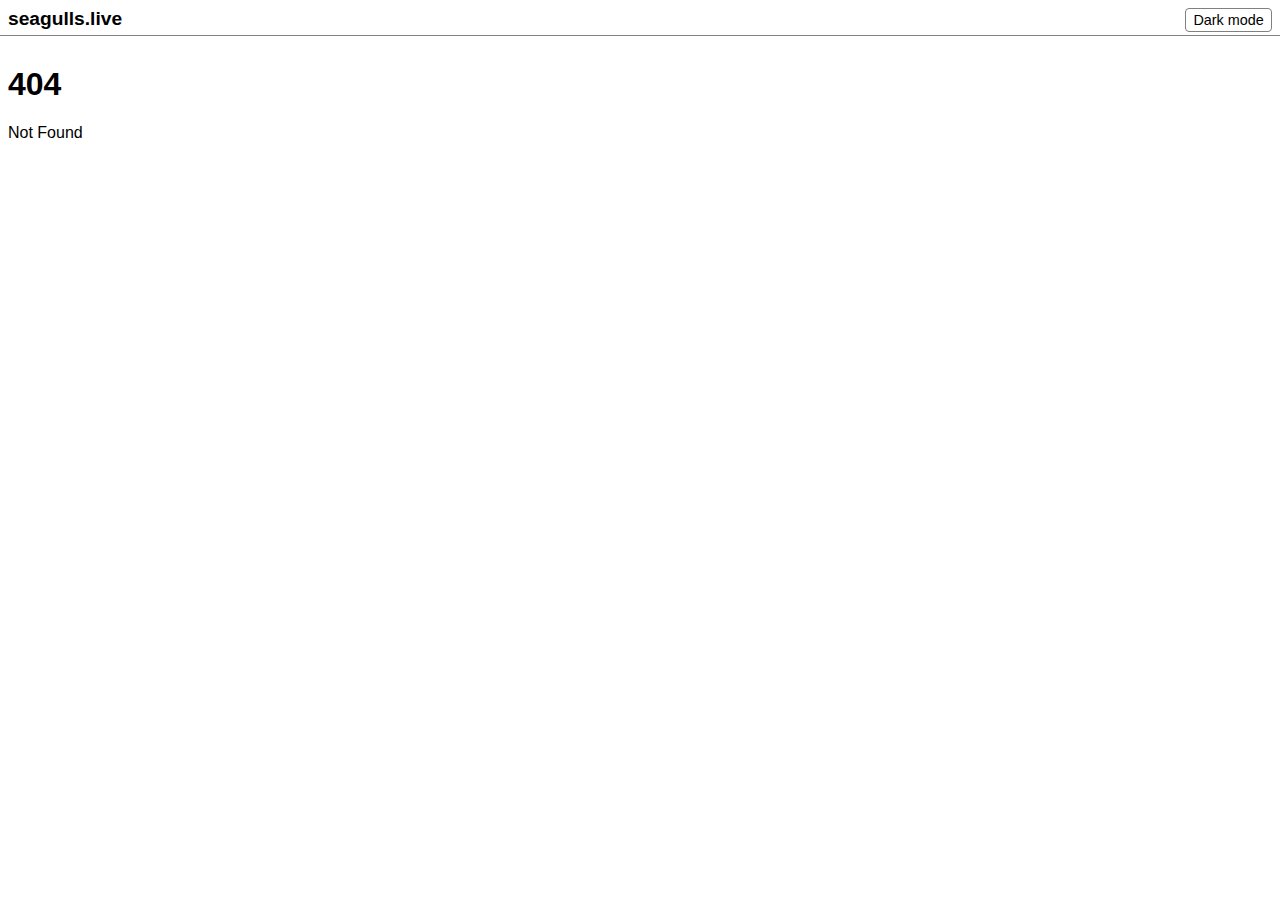
==== index.html @ a39ff1e8 "lelele" ====
<!doctype html>
<html lang="en">
	<head>
		<meta charset="utf-8" />
		<meta name="viewport" content="width=device-width, initial-scale=1" />
		<title>seagulls.live</title>
		<link rel="icon" href="/favicon.png" />

		
		<link rel="modulepreload" href="/_app/immutable/entry/start.BBZEqbzn.js">
		<link rel="modulepreload" href="/_app/immutable/chunks/CDzZJT79.js">
		<link rel="modulepreload" href="/_app/immutable/chunks/DXORa8Mb.js">
		<link rel="modulepreload" href="/_app/immutable/chunks/eGBEAET3.js">
		<link rel="modulepreload" href="/_app/immutable/entry/app.l7Ta3ucf.js">
		<link rel="modulepreload" href="/_app/immutable/chunks/CAnrLxbL.js">
		<link rel="modulepreload" href="/_app/immutable/chunks/Cc8CCPXp.js">
		<link rel="modulepreload" href="/_app/immutable/chunks/Bxv1uYZc.js">
		<link rel="modulepreload" href="/_app/immutable/chunks/mYDVGgDj.js">
		<link rel="modulepreload" href="/_app/immutable/chunks/C3NEGiT9.js">
	</head>
	<body data-sveltekit-preload-data="hover">
		<div style="display: contents">
			<script>
				{
					__sveltekit_hoy6in = {
						base: ""
					};

					const element = document.currentScript.parentElement;

					Promise.all([
						import("/_app/immutable/entry/start.BBZEqbzn.js"),
						import("/_app/immutable/entry/app.l7Ta3ucf.js")
					]).then(([kit, app]) => {
						kit.start(app, element);
					});
				}
			</script>
		</div>
	</body>
</html>
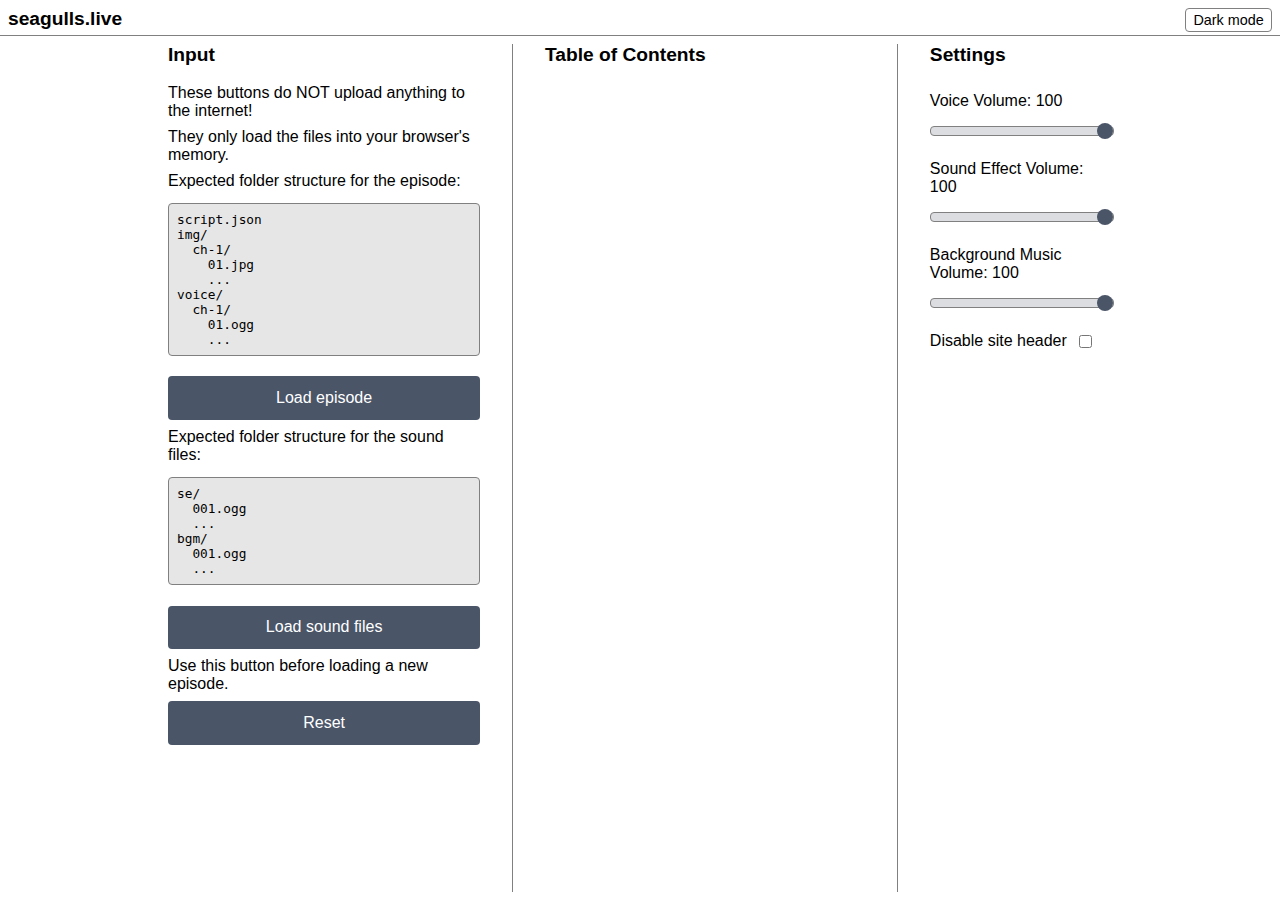
==== commit a44bb340: "static fr no cap" ====
--- a/index.html
+++ b/index.html
@@ -7,32 +7,58 @@
 		<link rel="icon" href="/favicon.png" />
 
 		
-		<link rel="modulepreload" href="/_app/immutable/entry/start.BBZEqbzn.js">
-		<link rel="modulepreload" href="/_app/immutable/chunks/CDzZJT79.js">
-		<link rel="modulepreload" href="/_app/immutable/chunks/DXORa8Mb.js">
-		<link rel="modulepreload" href="/_app/immutable/chunks/eGBEAET3.js">
-		<link rel="modulepreload" href="/_app/immutable/entry/app.l7Ta3ucf.js">
-		<link rel="modulepreload" href="/_app/immutable/chunks/CAnrLxbL.js">
-		<link rel="modulepreload" href="/_app/immutable/chunks/Cc8CCPXp.js">
-		<link rel="modulepreload" href="/_app/immutable/chunks/Bxv1uYZc.js">
-		<link rel="modulepreload" href="/_app/immutable/chunks/mYDVGgDj.js">
-		<link rel="modulepreload" href="/_app/immutable/chunks/C3NEGiT9.js">
+		<link href="./_app/immutable/assets/0.C5sqUzyl.css" rel="stylesheet">
+		<link href="./_app/immutable/assets/2.D-cQ0qUz.css" rel="stylesheet">
+		<link rel="modulepreload" href="./_app/immutable/entry/start.Bv8WYU9A.js">
+		<link rel="modulepreload" href="./_app/immutable/chunks/B6OcQNqC.js">
+		<link rel="modulepreload" href="./_app/immutable/chunks/BVU-3qzR.js">
+		<link rel="modulepreload" href="./_app/immutable/chunks/Dphl-Ng_.js">
+		<link rel="modulepreload" href="./_app/immutable/entry/app.ESNHGwnl.js">
+		<link rel="modulepreload" href="./_app/immutable/chunks/D55yNazv.js">
+		<link rel="modulepreload" href="./_app/immutable/chunks/BYIqi1aN.js">
+		<link rel="modulepreload" href="./_app/immutable/chunks/BW63avb5.js">
+		<link rel="modulepreload" href="./_app/immutable/chunks/D5UK6Jkh.js">
+		<link rel="modulepreload" href="./_app/immutable/nodes/0.-PmLo_D5.js">
+		<link rel="modulepreload" href="./_app/immutable/chunks/DiEe7jLX.js">
+		<link rel="modulepreload" href="./_app/immutable/chunks/B-StGhUn.js">
+		<link rel="modulepreload" href="./_app/immutable/nodes/2.CEzZD5pu.js">
+		<link rel="modulepreload" href="./_app/immutable/chunks/C3zVJj6d.js">
+		<link rel="modulepreload" href="./_app/immutable/chunks/CH4POJUP.js">
 	</head>
 	<body data-sveltekit-preload-data="hover">
-		<div style="display: contents">
+		<div style="display: contents"><!--[--><!--[--><!----><div class="everything svelte-1sbbftz"><!--[--><div class="header svelte-1sbbftz"><a href="/" class="title svelte-1sbbftz">seagulls.live</a> <div class="header-right svelte-1sbbftz"><button class="toggle-button svelte-1sbbftz">Dark mode</button></div></div><!--]--> <div class="content svelte-1sbbftz"><!----><!----><div class="main-container svelte-rxgdlo"><div class="loading-container svelte-rxgdlo"><div class="title svelte-rxgdlo">Input</div> <div>These buttons do NOT upload anything to the internet!</div> <div>They only load the files into your browser's memory.</div> <div>Expected folder structure for the episode: <pre class="code svelte-rxgdlo">script.json
+img/
+  ch-1/
+    01.jpg
+    ...
+voice/
+  ch-1/
+    01.ogg
+    ...</pre></div> <button class="load-button svelte-rxgdlo">Load episode</button> <div>Expected folder structure for the sound files: <pre class="code svelte-rxgdlo">se/
+  001.ogg
+  ...
+bgm/
+  001.ogg
+  ...</pre></div> <button class="load-button svelte-rxgdlo">Load sound files</button> <div>Use this button before loading a new episode.</div> <button class="load-button svelte-rxgdlo">Reset</button> <!--[!--><!--]--> <!--[!--><!--]--></div> <div class="vertical-divider svelte-rxgdlo"></div> <div class="toc-container svelte-rxgdlo"><div class="title svelte-rxgdlo">Table of Contents</div> <!--[--><!--]--></div> <div class="vertical-divider svelte-rxgdlo"></div> <div class="settings-container svelte-rxgdlo"><div class="title svelte-rxgdlo">Settings</div> <div class="settings-content svelte-rxgdlo"><div class="settings-content-group svelte-rxgdlo"><label for="voice-volume">Voice Volume: 100</label> <input type="range" id="voice-volume" min="0" max="100" value="100" class="svelte-rxgdlo"></div> <div class="settings-content-group svelte-rxgdlo"><label for="se-volume">Sound Effect Volume: 100</label> <input type="range" id="se-volume" min="0" max="100" value="100" class="svelte-rxgdlo"></div> <div class="settings-content-group svelte-rxgdlo"><label for="bgm-volume">Background Music Volume: 100</label> <input type="range" id="bgm-volume" min="0" max="100" value="100" class="svelte-rxgdlo"></div> <div class="settings-content-checkbox-group svelte-rxgdlo"><label for="enable-header">Disable site header</label> <input type="checkbox" id="disable-header"></div></div></div></div><!----><!----></div></div><!----><!--]--> <!--[!--><!--]--><!--]-->
+			
 			<script>
 				{
-					__sveltekit_hoy6in = {
-						base: ""
+					__sveltekit_5m2enr = {
+						base: new URL(".", location).pathname.slice(0, -1)
 					};
 
 					const element = document.currentScript.parentElement;
 
 					Promise.all([
-						import("/_app/immutable/entry/start.BBZEqbzn.js"),
-						import("/_app/immutable/entry/app.l7Ta3ucf.js")
+						import("./_app/immutable/entry/start.Bv8WYU9A.js"),
+						import("./_app/immutable/entry/app.ESNHGwnl.js")
 					]).then(([kit, app]) => {
-						kit.start(app, element);
+						kit.start(app, element, {
+							node_ids: [0, 2],
+							data: [null,null],
+							form: null,
+							error: null
+						});
 					});
 				}
 			</script>
--- a/_app/immutable/assets/0.C5sqUzyl.css
+++ b/_app/immutable/assets/0.C5sqUzyl.css
@@ -0,0 +1 @@
+:root{--color-primary: #4a5568;--color-background: white;--color-contrast: black;--color-muted: #808080}:root.dark-mode{--color-primary: #7b98cb;--color-background: rgb(60, 60, 60);--color-contrast: white;--color-muted: #808080}body{font-family:Arial;font-size:16px;margin:0;padding:0;background-color:var(--color-background);color:var(--color-contrast)}a{color:inherit;text-decoration:none}a:hover{text-decoration:underline}.everything.svelte-1sbbftz{display:flex;flex-direction:column;height:100vh;width:100vw}.header.svelte-1sbbftz{display:flex;flex-direction:row;justify-content:flex-start;height:1.2em;padding:.5em;border-bottom:1px solid var(--color-muted)}.title.svelte-1sbbftz{font-size:1.2em;font-weight:700}.content.svelte-1sbbftz{flex:1;overflow-y:auto;padding:.5em}.header-right.svelte-1sbbftz{margin-left:auto}.toggle-button.svelte-1sbbftz{color:var(--color-contrast);background-color:var(--color-background);border:1px solid var(--color-muted);border-radius:.25rem;font-size:.9em;padding:.2em .5em}
--- a/_app/immutable/assets/2.D-cQ0qUz.css
+++ b/_app/immutable/assets/2.D-cQ0qUz.css
@@ -0,0 +1 @@
+.title.svelte-rxgdlo{font-size:1.2em;font-weight:700;margin-bottom:.5em}.vertical-divider.svelte-rxgdlo{width:1px;background-color:var(--color-muted)}.main-container.svelte-rxgdlo{display:flex;flex-direction:row;justify-content:center;align-items:stretch;gap:2em;padding-left:10em;padding-right:10em;height:100%}.loading-container.svelte-rxgdlo{display:flex;flex-direction:column;gap:.5em}.settings-container.svelte-rxgdlo,.settings-content.svelte-rxgdlo{display:flex;flex-direction:column;gap:1em}.settings-content-group.svelte-rxgdlo{display:flex;flex-direction:column;gap:.5em}.settings-content-checkbox-group.svelte-rxgdlo{display:flex;flex-direction:row;gap:.5em}.load-button.svelte-rxgdlo{max-width:20em}.toc-container.svelte-rxgdlo{display:flex;flex-direction:column;min-width:20em;gap:.5em}.load-button.svelte-rxgdlo{padding:.8rem 1.5rem;background-color:var(--color-primary);color:var(--color-background);border:none;border-radius:.25rem;font-size:1rem;cursor:pointer;transition:background-color .2s}.load-button.svelte-rxgdlo:hover:not(:disabled){background-color:color-mix(in srgb,var(--color-primary) 80%,var(--color-contrast) 20%)}.load-button.svelte-rxgdlo:disabled{opacity:.7;cursor:not-allowed}.progress.svelte-rxgdlo{margin-top:1rem;height:20px;background-color:var(--color-background);border-radius:.25rem;overflow:hidden;position:relative}.progress-bar.svelte-rxgdlo{height:100%;background-color:var(--color-primary);transition:width .3s ease}.progress-text.svelte-rxgdlo{position:absolute;top:0;left:0;right:0;bottom:0;display:flex;align-items:center;justify-content:center;color:#fff;font-weight:700;text-shadow:0 0 2px rgba(0,0,0,.5)}.errors.svelte-rxgdlo{margin-top:1rem;color:#e53e3e}.code.svelte-rxgdlo{background-color:color-mix(in srgb,var(--color-background) 90%,var(--color-contrast) 10%);border-radius:.25rem;border:1px solid var(--color-muted);padding:.5rem;font-size:.8rem}input[type=range].svelte-rxgdlo{-webkit-appearance:none;width:100%;height:8px;border-radius:4px;background:color-mix(in srgb,var(--color-primary) 20%,var(--color-background) 80%);outline:none;border:1px solid var(--color-muted);margin:8px 0;position:relative}input[type=range].svelte-rxgdlo::-webkit-slider-thumb{-webkit-appearance:none;-moz-appearance:none;appearance:none;width:16px;height:16px;border-radius:50%;background:var(--color-primary);cursor:pointer;margin-top:-4px}input[type=range].svelte-rxgdlo::-moz-range-thumb{width:16px;height:16px;border-radius:50%;background:var(--color-primary);cursor:pointer;border:none}input[type=range].svelte-rxgdlo::-moz-range-progress{background-color:var(--color-primary);height:8px;border-radius:4px}input[type=range].svelte-rxgdlo::-webkit-slider-runnable-track{height:8px;border-radius:4px}
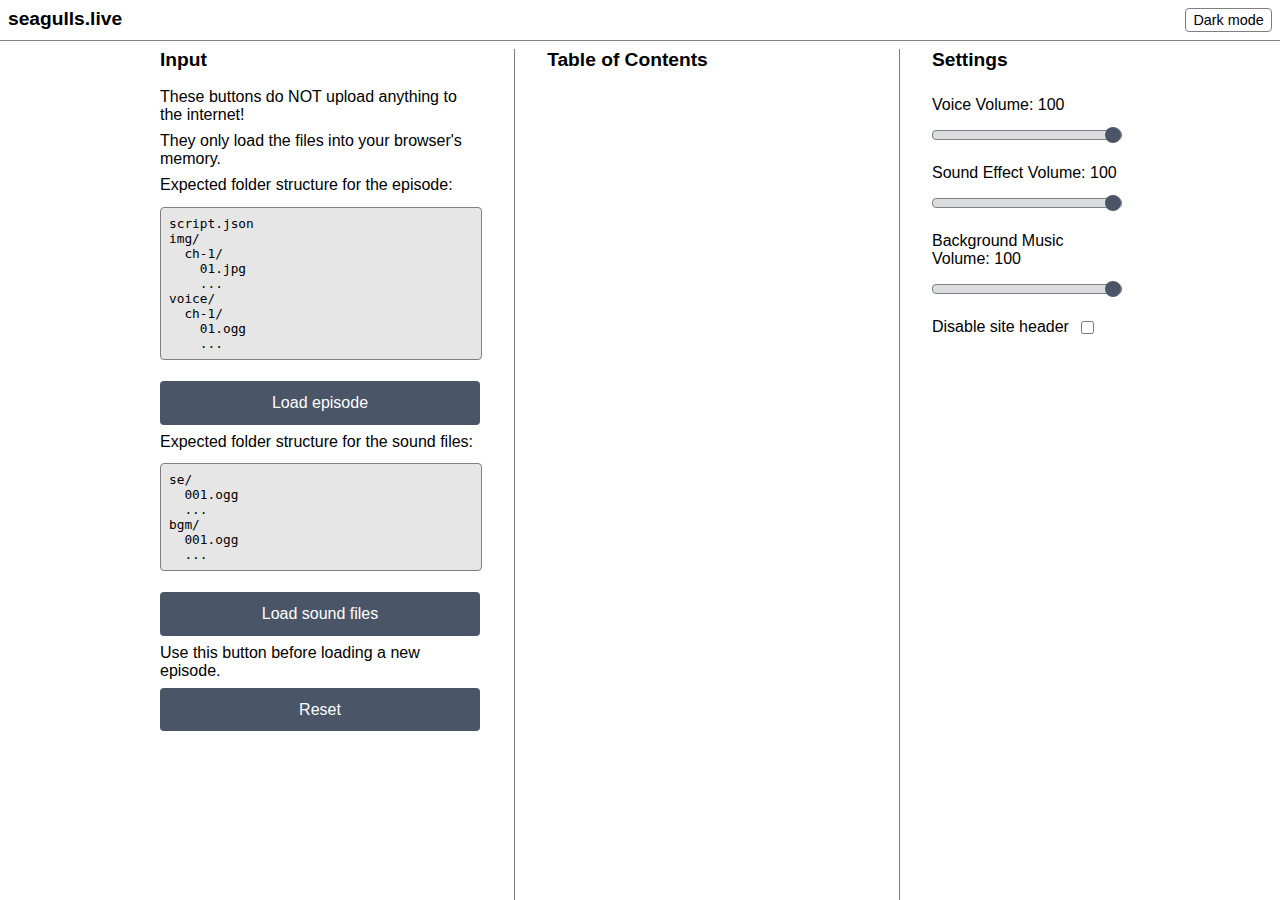
==== commit 4ad4cff4: "sound works, mute button" ====
--- a/index.html
+++ b/index.html
@@ -7,26 +7,26 @@
 		<link rel="icon" href="/favicon.png" />
 
 		
-		<link href="./_app/immutable/assets/0.C5sqUzyl.css" rel="stylesheet">
+		<link href="./_app/immutable/assets/0.BfumeMnU.css" rel="stylesheet">
 		<link href="./_app/immutable/assets/2.D-cQ0qUz.css" rel="stylesheet">
-		<link rel="modulepreload" href="./_app/immutable/entry/start.Bv8WYU9A.js">
-		<link rel="modulepreload" href="./_app/immutable/chunks/B6OcQNqC.js">
-		<link rel="modulepreload" href="./_app/immutable/chunks/BVU-3qzR.js">
-		<link rel="modulepreload" href="./_app/immutable/chunks/Dphl-Ng_.js">
-		<link rel="modulepreload" href="./_app/immutable/entry/app.ESNHGwnl.js">
-		<link rel="modulepreload" href="./_app/immutable/chunks/D55yNazv.js">
-		<link rel="modulepreload" href="./_app/immutable/chunks/BYIqi1aN.js">
-		<link rel="modulepreload" href="./_app/immutable/chunks/BW63avb5.js">
-		<link rel="modulepreload" href="./_app/immutable/chunks/D5UK6Jkh.js">
-		<link rel="modulepreload" href="./_app/immutable/nodes/0.-PmLo_D5.js">
-		<link rel="modulepreload" href="./_app/immutable/chunks/DiEe7jLX.js">
-		<link rel="modulepreload" href="./_app/immutable/chunks/B-StGhUn.js">
-		<link rel="modulepreload" href="./_app/immutable/nodes/2.CEzZD5pu.js">
-		<link rel="modulepreload" href="./_app/immutable/chunks/C3zVJj6d.js">
-		<link rel="modulepreload" href="./_app/immutable/chunks/CH4POJUP.js">
+		<link rel="modulepreload" href="./_app/immutable/entry/start.CZUR4O3m.js">
+		<link rel="modulepreload" href="./_app/immutable/chunks/DFQjDAL1.js">
+		<link rel="modulepreload" href="./_app/immutable/chunks/DZs8gjkn.js">
+		<link rel="modulepreload" href="./_app/immutable/chunks/ZeUsTjY7.js">
+		<link rel="modulepreload" href="./_app/immutable/entry/app.DdyKEzsO.js">
+		<link rel="modulepreload" href="./_app/immutable/chunks/BSHCUC_7.js">
+		<link rel="modulepreload" href="./_app/immutable/chunks/yXoHkmtp.js">
+		<link rel="modulepreload" href="./_app/immutable/chunks/CMGm8hXo.js">
+		<link rel="modulepreload" href="./_app/immutable/chunks/BAzXohFS.js">
+		<link rel="modulepreload" href="./_app/immutable/nodes/0.CEr2GAwe.js">
+		<link rel="modulepreload" href="./_app/immutable/chunks/DG4eRyx6.js">
+		<link rel="modulepreload" href="./_app/immutable/chunks/B8kLrR2h.js">
+		<link rel="modulepreload" href="./_app/immutable/nodes/2.CLW9lp5c.js">
+		<link rel="modulepreload" href="./_app/immutable/chunks/B9uL8g3S.js">
+		<link rel="modulepreload" href="./_app/immutable/chunks/Bt7EvAED.js">
 	</head>
 	<body data-sveltekit-preload-data="hover">
-		<div style="display: contents"><!--[--><!--[--><!----><div class="everything svelte-1sbbftz"><!--[--><div class="header svelte-1sbbftz"><a href="/" class="title svelte-1sbbftz">seagulls.live</a> <div class="header-right svelte-1sbbftz"><button class="toggle-button svelte-1sbbftz">Dark mode</button></div></div><!--]--> <div class="content svelte-1sbbftz"><!----><!----><div class="main-container svelte-rxgdlo"><div class="loading-container svelte-rxgdlo"><div class="title svelte-rxgdlo">Input</div> <div>These buttons do NOT upload anything to the internet!</div> <div>They only load the files into your browser's memory.</div> <div>Expected folder structure for the episode: <pre class="code svelte-rxgdlo">script.json
+		<div style="display: contents"><!--[--><!--[--><!----><div class="everything svelte-n1d2el"><!--[--><div class="header svelte-n1d2el"><a href="/" class="title svelte-n1d2el">seagulls.live</a> <div class="header-right svelte-n1d2el"><button class="toggle-button svelte-n1d2el">Dark mode</button></div></div><!--]--> <div class="container svelte-n1d2el" style="height: calc(100% - 3em);"><!----><!----><div class="main-container svelte-rxgdlo"><div class="loading-container svelte-rxgdlo"><div class="title svelte-rxgdlo">Input</div> <div>These buttons do NOT upload anything to the internet!</div> <div>They only load the files into your browser's memory.</div> <div>Expected folder structure for the episode: <pre class="code svelte-rxgdlo">script.json
 img/
   ch-1/
     01.jpg
@@ -43,15 +43,15 @@
 			
 			<script>
 				{
-					__sveltekit_5m2enr = {
+					__sveltekit_i3m9cr = {
 						base: new URL(".", location).pathname.slice(0, -1)
 					};
 
 					const element = document.currentScript.parentElement;
 
 					Promise.all([
-						import("./_app/immutable/entry/start.Bv8WYU9A.js"),
-						import("./_app/immutable/entry/app.ESNHGwnl.js")
+						import("./_app/immutable/entry/start.CZUR4O3m.js"),
+						import("./_app/immutable/entry/app.DdyKEzsO.js")
 					]).then(([kit, app]) => {
 						kit.start(app, element, {
 							node_ids: [0, 2],
--- a/_app/immutable/assets/0.BfumeMnU.css
+++ b/_app/immutable/assets/0.BfumeMnU.css
@@ -0,0 +1 @@
+:root{--color-primary: #4a5568;--color-background: white;--color-contrast: black;--color-muted: #808080}:root.dark-mode{--color-primary: #7b98cb;--color-background: rgb(60, 60, 60);--color-contrast: white;--color-muted: #808080}body{font-family:Arial;font-size:16px;margin:0;padding:0;background-color:var(--color-background);color:var(--color-contrast)}a{color:inherit;text-decoration:none}a:hover{text-decoration:underline}.container.svelte-n1d2el{display:flex;flex-direction:column;justify-content:center;align-items:center;flex-grow:1}.everything.svelte-n1d2el{display:flex;flex-direction:column;gap:.5em;height:100vh;width:100vw}.header.svelte-n1d2el{display:flex;flex-direction:row;justify-content:flex-start;padding:.5em;border-bottom:1px solid var(--color-muted)}.title.svelte-n1d2el{font-size:1.2em;font-weight:700}.header-right.svelte-n1d2el{margin-left:auto}.toggle-button.svelte-n1d2el{color:var(--color-contrast);background-color:var(--color-background);border:1px solid var(--color-muted);border-radius:.25rem;font-size:.9em;padding:.2em .5em}
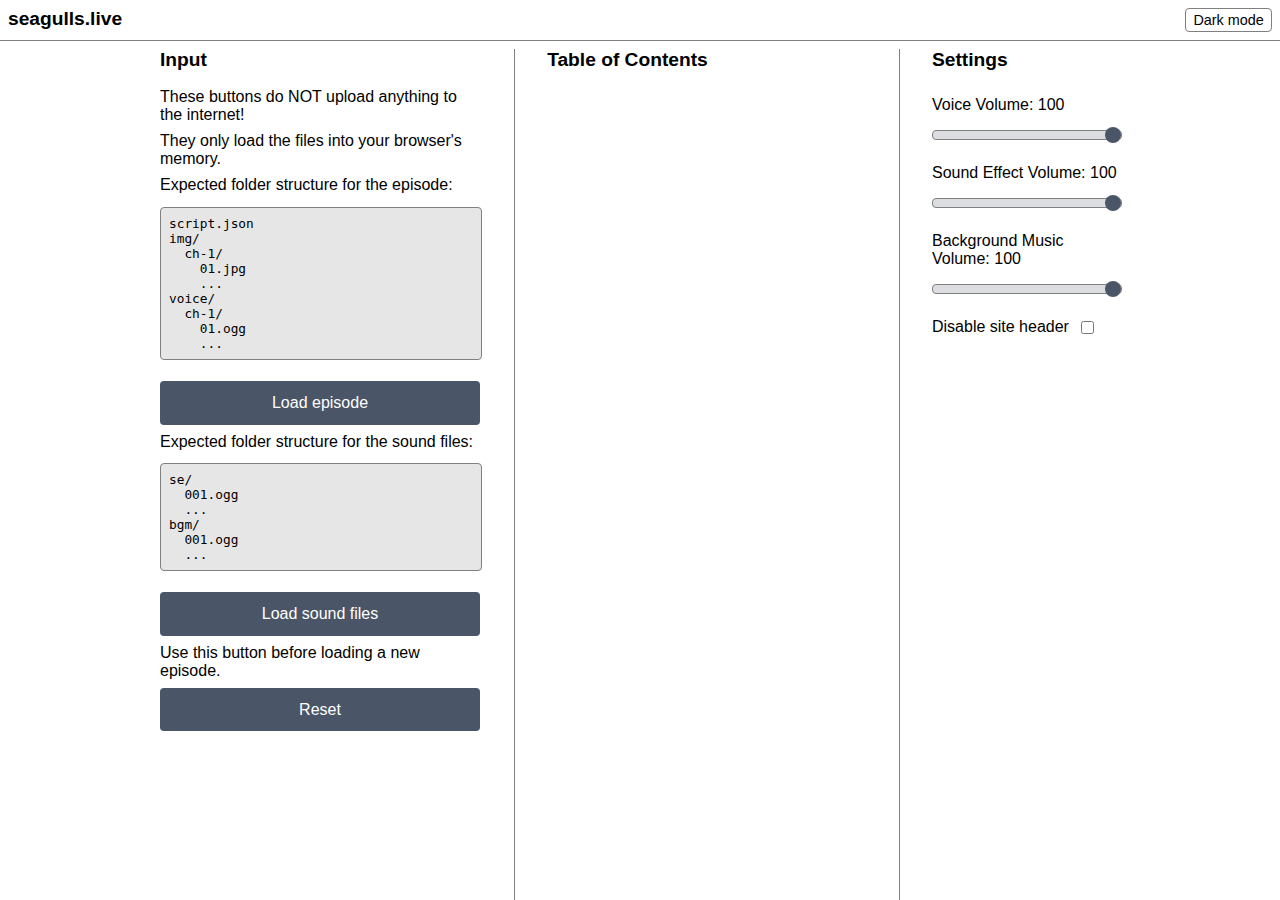
==== commit 2db97d8c: "css adventures" ====
--- a/index.html
+++ b/index.html
@@ -7,18 +7,18 @@
 		<link rel="icon" href="/favicon.png" />
 
 		
-		<link href="./_app/immutable/assets/0.BfumeMnU.css" rel="stylesheet">
+		<link href="./_app/immutable/assets/0.Cl0ijxy6.css" rel="stylesheet">
 		<link href="./_app/immutable/assets/2.D-cQ0qUz.css" rel="stylesheet">
-		<link rel="modulepreload" href="./_app/immutable/entry/start.CZUR4O3m.js">
-		<link rel="modulepreload" href="./_app/immutable/chunks/DFQjDAL1.js">
+		<link rel="modulepreload" href="./_app/immutable/entry/start.DicMglze.js">
+		<link rel="modulepreload" href="./_app/immutable/chunks/BEY5bfMN.js">
 		<link rel="modulepreload" href="./_app/immutable/chunks/DZs8gjkn.js">
 		<link rel="modulepreload" href="./_app/immutable/chunks/ZeUsTjY7.js">
-		<link rel="modulepreload" href="./_app/immutable/entry/app.DdyKEzsO.js">
+		<link rel="modulepreload" href="./_app/immutable/entry/app.N8TtXA_e.js">
 		<link rel="modulepreload" href="./_app/immutable/chunks/BSHCUC_7.js">
 		<link rel="modulepreload" href="./_app/immutable/chunks/yXoHkmtp.js">
 		<link rel="modulepreload" href="./_app/immutable/chunks/CMGm8hXo.js">
 		<link rel="modulepreload" href="./_app/immutable/chunks/BAzXohFS.js">
-		<link rel="modulepreload" href="./_app/immutable/nodes/0.CEr2GAwe.js">
+		<link rel="modulepreload" href="./_app/immutable/nodes/0.BnGxZyLl.js">
 		<link rel="modulepreload" href="./_app/immutable/chunks/DG4eRyx6.js">
 		<link rel="modulepreload" href="./_app/immutable/chunks/B8kLrR2h.js">
 		<link rel="modulepreload" href="./_app/immutable/nodes/2.CLW9lp5c.js">
@@ -26,7 +26,7 @@
 		<link rel="modulepreload" href="./_app/immutable/chunks/Bt7EvAED.js">
 	</head>
 	<body data-sveltekit-preload-data="hover">
-		<div style="display: contents"><!--[--><!--[--><!----><div class="everything svelte-n1d2el"><!--[--><div class="header svelte-n1d2el"><a href="/" class="title svelte-n1d2el">seagulls.live</a> <div class="header-right svelte-n1d2el"><button class="toggle-button svelte-n1d2el">Dark mode</button></div></div><!--]--> <div class="container svelte-n1d2el" style="height: calc(100% - 3em);"><!----><!----><div class="main-container svelte-rxgdlo"><div class="loading-container svelte-rxgdlo"><div class="title svelte-rxgdlo">Input</div> <div>These buttons do NOT upload anything to the internet!</div> <div>They only load the files into your browser's memory.</div> <div>Expected folder structure for the episode: <pre class="code svelte-rxgdlo">script.json
+		<div style="display: contents"><!--[--><!--[--><!----><div class="everything svelte-1kg6fde"><!--[--><div class="header svelte-1kg6fde"><a href="/" class="title svelte-1kg6fde">seagulls.live</a> <div class="header-right svelte-1kg6fde"><button class="toggle-button svelte-1kg6fde">Dark mode</button></div></div><!--]--> <div class="container svelte-1kg6fde" style="height: calc(100% - 3em);"><!----><!----><div class="main-container svelte-rxgdlo"><div class="loading-container svelte-rxgdlo"><div class="title svelte-rxgdlo">Input</div> <div>These buttons do NOT upload anything to the internet!</div> <div>They only load the files into your browser's memory.</div> <div>Expected folder structure for the episode: <pre class="code svelte-rxgdlo">script.json
 img/
   ch-1/
     01.jpg
@@ -43,15 +43,15 @@
 			
 			<script>
 				{
-					__sveltekit_i3m9cr = {
+					__sveltekit_1qfhc0q = {
 						base: new URL(".", location).pathname.slice(0, -1)
 					};
 
 					const element = document.currentScript.parentElement;
 
 					Promise.all([
-						import("./_app/immutable/entry/start.CZUR4O3m.js"),
-						import("./_app/immutable/entry/app.DdyKEzsO.js")
+						import("./_app/immutable/entry/start.DicMglze.js"),
+						import("./_app/immutable/entry/app.N8TtXA_e.js")
 					]).then(([kit, app]) => {
 						kit.start(app, element, {
 							node_ids: [0, 2],
--- a/_app/immutable/assets/0.Cl0ijxy6.css
+++ b/_app/immutable/assets/0.Cl0ijxy6.css
@@ -0,0 +1 @@
+:root{--color-primary: #4a5568;--color-background: white;--color-contrast: black;--color-muted: #808080}:root.dark-mode{--color-primary: #7b98cb;--color-background: rgb(60, 60, 60);--color-contrast: white;--color-muted: #808080}body{font-family:Arial;font-size:16px;margin:0;padding:0;background-color:var(--color-background);color:var(--color-contrast)}a{color:inherit;text-decoration:none}a:hover{text-decoration:underline}.container.svelte-1kg6fde{position:relative;display:flex;flex-direction:column;justify-content:center;align-items:center;flex-grow:1}.everything.svelte-1kg6fde{display:flex;flex-direction:column;gap:.5em;height:100vh;width:100vw}.header.svelte-1kg6fde{display:flex;flex-direction:row;justify-content:flex-start;padding:.5em;border-bottom:1px solid var(--color-muted)}.title.svelte-1kg6fde{font-size:1.2em;font-weight:700}.header-right.svelte-1kg6fde{margin-left:auto}.toggle-button.svelte-1kg6fde{color:var(--color-contrast);background-color:var(--color-background);border:1px solid var(--color-muted);border-radius:.25rem;font-size:.9em;padding:.2em .5em}
